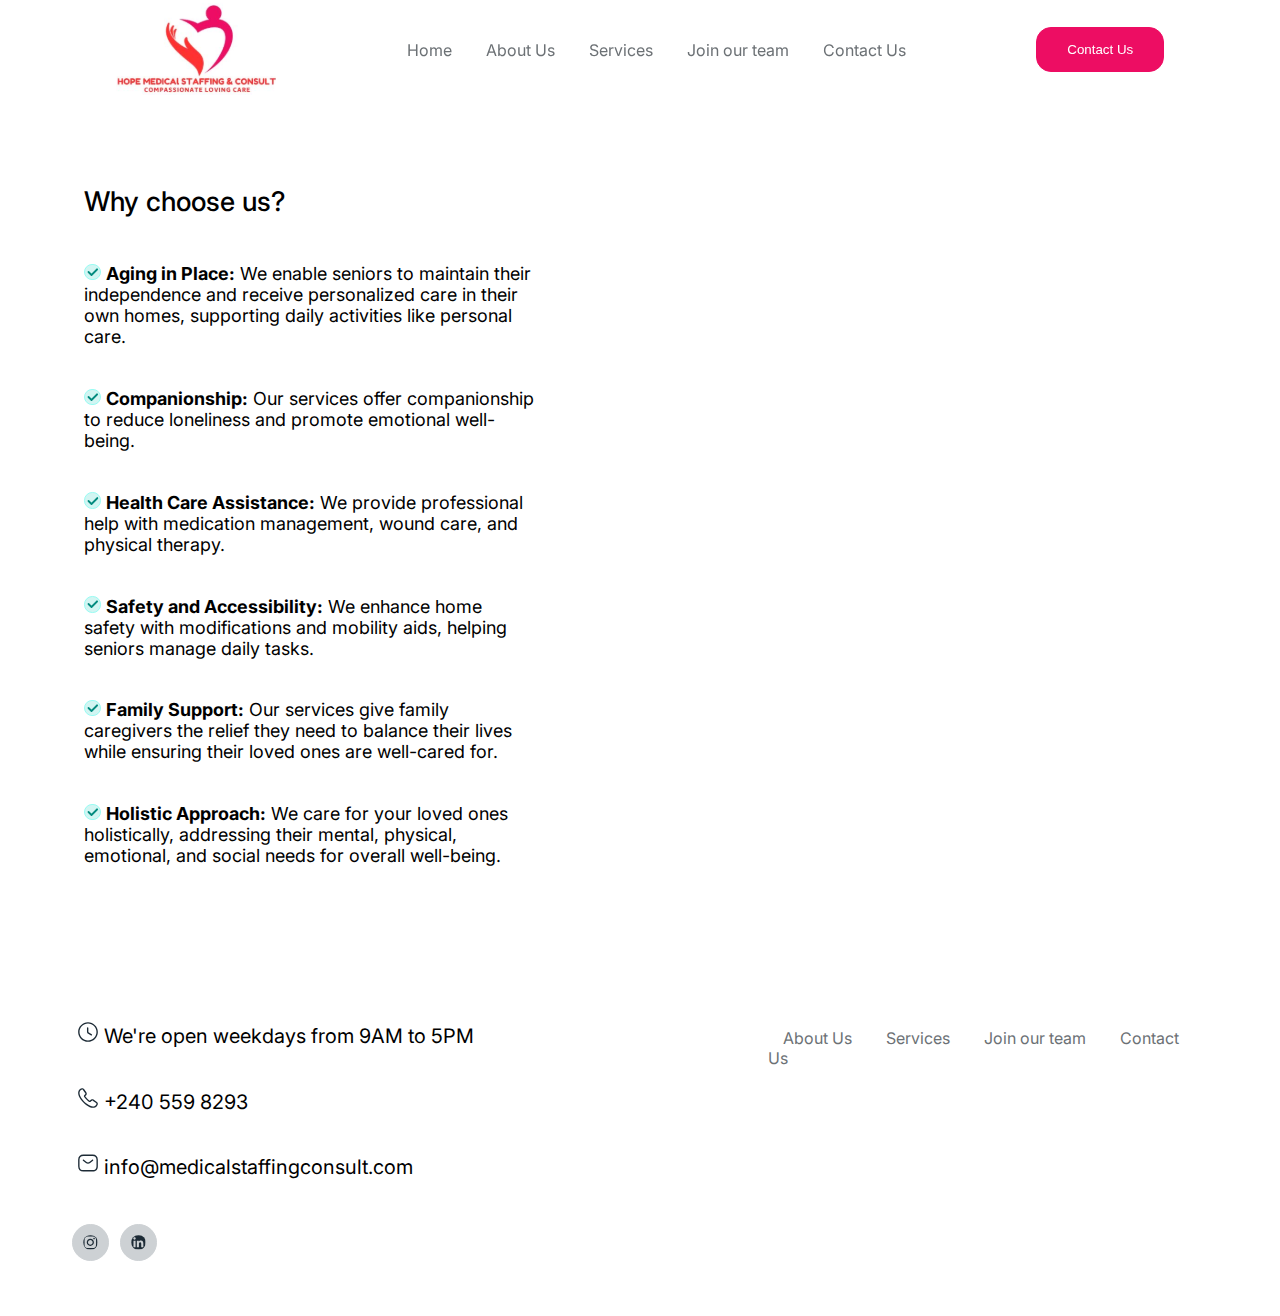
==== aboutus.html @ 191b86e6 "Add files via upload" ====
<!DOCTYPE html>
<html>
    <head>
        <meta charset="UTF-8">
        <meta name="viewport" width="device-width,initial-scale=1.0">

        <title>About Us</title>

        <link rel="stylesheet" href="abustyle.css">
    </head>

    <body>
        <!-- Navigation Section -->

        <header id="header">
        
            <nav class="nav_bar">
                 <a><img src="icon/fd6fde0a-fc8e-40f4-8240-9b6425fdf64c 4.svg" class="nav_brand"></a>
        
        
                 <ul class="nav_links">
                    <li class="nav_link"><a href="index.html">Home</a></li>
        
                    <li class="nav_link"><a href="aboutus.html">About Us</a></li>
        
                    <li class="nav_link"><a href="services.html">Services</a></li>
        
                    <li class="nav_link"><a href="jot.html"> Join our team</a></li>
        
                    <li class="nav_link"><a href="contact.html">Contact Us</a></li>
                 </ul>
        
                 <button class="nav_btn"><a href="contact.html">Contact Us</a></button>
        
            </nav>
        
        
        
        </header>
    
        <!-- ABOUT US SECTION -->

        <div class="absec">

            <div class="about_sec">
            
                <div class="abs_text2">

                    <h1>Why choose us?</h1>
                
                <div class="abs_text25">
                    <p><img src="icon/Mark.svg"> <b>Aging in Place:</b> We enable seniors to maintain their independence and receive personalized care in their own homes, supporting daily activities like personal care.</p>
            
                    <p><img src="icon/Mark.svg"> <b>Companionship:</b> Our services offer companionship to reduce loneliness and promote emotional well-being.</p>
            
                    <p><img src="icon/Mark.svg"> <b>Health Care Assistance:</b> We provide professional help with medication management, wound care, and physical therapy.</p>
            
                    <p><img src="icon/Mark.svg"> <b>Safety and Accessibility:</b> We enhance home safety with modifications and mobility aids, helping seniors manage daily tasks.</p>
            
                    <p><img src="icon/Mark.svg"> <b>Family Support:</b> Our services give family caregivers the relief they need to balance their lives while ensuring their loved ones are well-cared for.</p>
            
                    <p><img src="icon/Mark.svg"> <b>Holistic Approach:</b> We care for your loved ones holistically, addressing their mental, physical, emotional, and social needs for overall well-being.
                    </p>
                </div>
                
                </div>
            
                   
            </div>
            
            
            </div>

            <!-- FOOTER SECTION -->


            <footer id="footer">
            
                <div class="foot_1">
                    <p class="fp"><img src="icon/clock.svg"> We're open weekdays from 9AM to 5PM </p>
            
                    <p class="fp"><img src="icon/call.svg"> +240 559 8293</p>
            
                    <p class="fp"><img src="icon/sms.svg"> info@medicalstaffingconsult.com</p>
            
                    <div class="foot_15">
            
                    <p class="fi"><a href="#"><img src="icon/Icon.svg"></a> <a href="#"><img src="icon/Icon2.svg"></a></p>
            
                    </div>
                </div>
            
            
            
                <div class="foot_2">
            
                    <ul class="nav_links">
            
                        <li class="nav_link"><a href="aboutus.html">About Us</a></li>
            
                        <li class="nav_link"><a href="services.html">Services</a></li>
            
                        <li class="nav_link"><a href="jot.html"> Join our team</a></li>
            
                        <li class="nav_link"><a href="contact.html">Contact Us</a></li>
            
                     </ul>
            
            
            
                </div>
            
            </footer>
            

    </body>




</html>
---- abustyle.css ----
@import url('https://fonts.googleapis.com/css2?family=Inter:ital,opsz,wght@0,14..32,100..900;1,14..32,100..900&display=swap');


*{
    padding: 0%;
    margin: 0%;
    box-sizing: border-box;
}

.nav_bar{
    display: flex;
    justify-content: space-evenly;
    align-items: center;
    width: 100%;
    position: sticky;
    z-index: 1;
    top: 0%;
}



.nav_link{
    list-style: none;
    display: inline;
    padding: 0% 15px;
}

.nav_link a{
    text-decoration: none;
    font-family: "Inter", sans-serif;
    color: #6C7175;
    transition: all 0.3s ease 0s;
}


.nav_link a:hover{
    color: black;
}


.nav_btn{
    background-color: #ED0D63;
    border: 1px solid #ED0D63;
    border-radius: 15px;
    padding: 14px 30px;
    transition: all 0.3s ease 0s;
}

.nav_btn a{
    color: white;
    text-decoration: none;
}

.nav_btn:hover{
    background-color: #be0f52;
}


/* ABOUT US SECTION */

.absec{
    height: 600px;
}


.about_sec{
    padding-top: 3%;
    width: 60%;
    float: left;
}


.abs_text2{
    font-family: "Inter", sans-serif;
    padding-left: 1%;
    margin-left: 10%;
    width: 60%;
    padding-bottom: 10%;
    padding-top: 5%;
}

.abs_text25{
    padding-top: 7%;
}


.abs_text2 h1{
    padding-top: 2%;
    font-size: 27px;
    font-weight: 500;
}




.abs_text25 p{
    font-family: "Inter", sans-serif;
    font-size: 16px;
    font-weight: 400;
    font-size: 18px;
    padding-top: 3%;
    padding-bottom: 6%;
}

.abs_text25 p img{
    border: 1px solid #98fcf3;
    border-radius: 50%;
    padding: 1.2px 1.2px;
    background-color: #d2f5f2;
    
}






/* FOOTER SECTION */

.foot_1{
    padding-top: 3%;
    float: left;
    width: 50%;
    padding-bottom: 4%;
}

.foot_2{
    padding-top: 4.5%;
    margin-left: 10%;
    float: left;
    width: 35%;
    padding-bottom: 4%;
}

.fp{
    padding-top: 2%;
    padding-left: 12%;
    font-family: "Inter", sans-serif;
    font-size: 20px;
    font-weight: 400;
    padding-bottom: 4%;
}

.foot_15{
    width: 40%;
    margin-top: 3%;
    margin-left: 10%;
}

.fi img{
    border: 1px solid #cdd1d4;
    border-radius: 50%;
    padding: 10px 10px;
    background-color: #cdd1d4;
    margin-left: 3%;
    transition: all 0.3s ease 0s;
}

.fi img:hover{
    background-color: #6C7175;
}
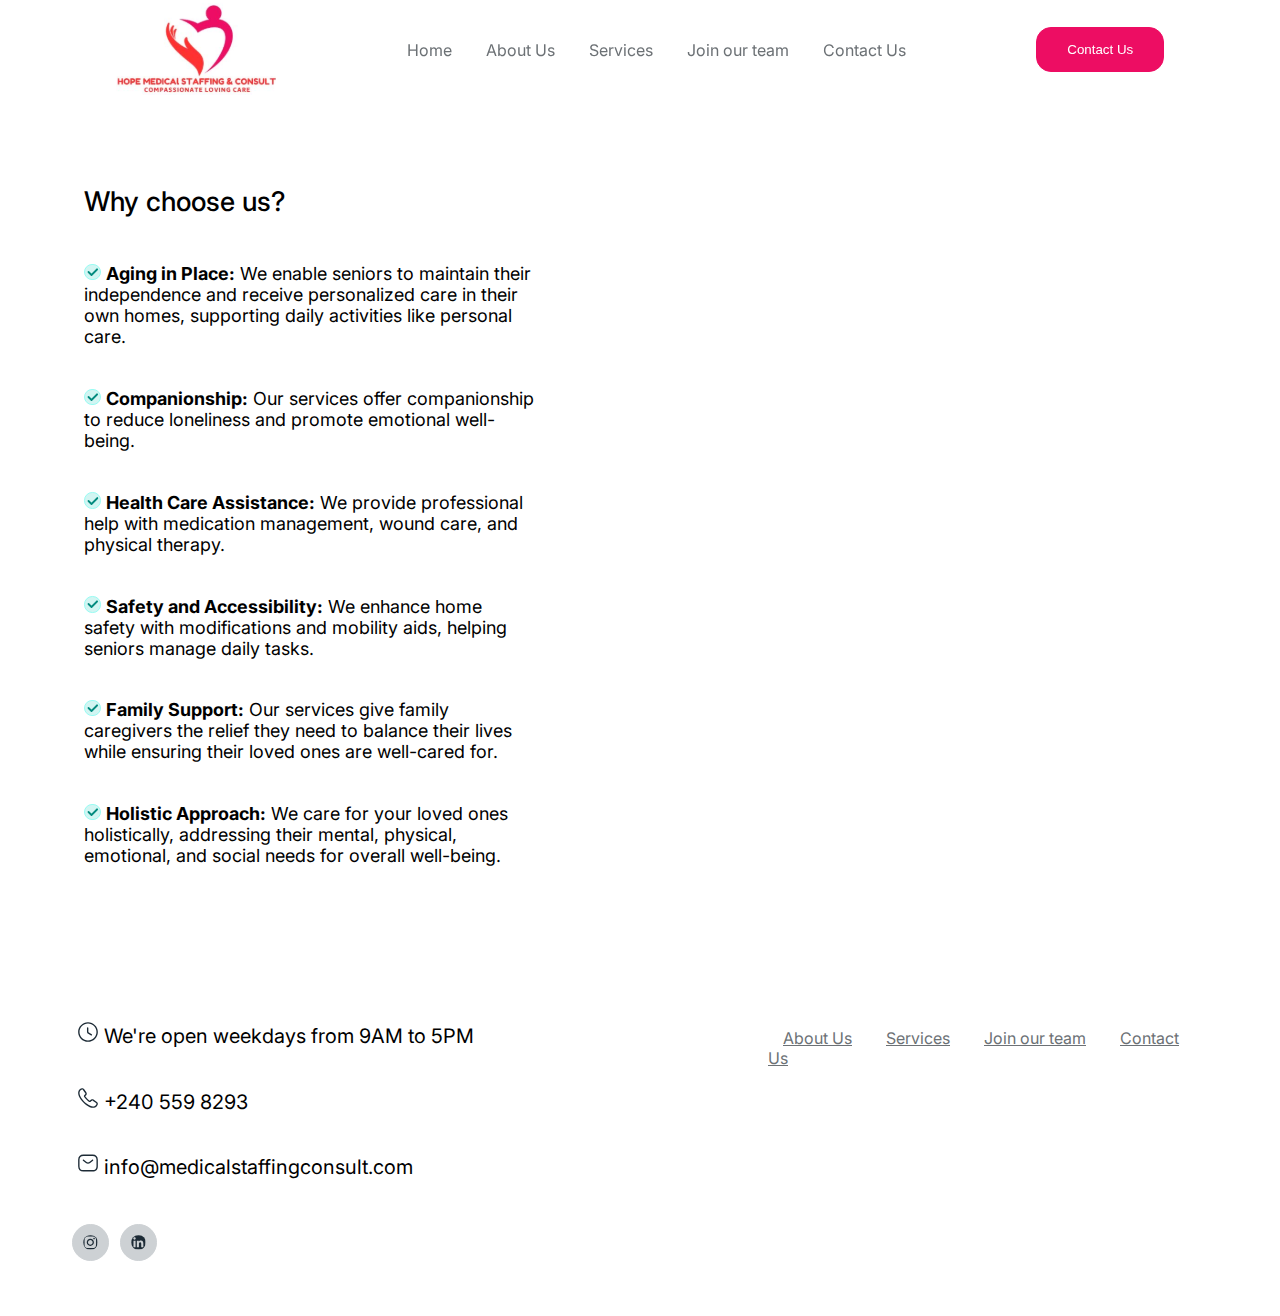
==== commit 3b98d43a: "Add files via upload" ====
--- a/aboutus.html
+++ b/aboutus.html
@@ -15,7 +15,7 @@
         <header id="header">
         
             <nav class="nav_bar">
-                 <a><img src="icon/fd6fde0a-fc8e-40f4-8240-9b6425fdf64c 4.svg" class="nav_brand"></a>
+                 <a class="nav_brand" ><img src="icon/fd6fde0a-fc8e-40f4-8240-9b6425fdf64c 4.svg"></a>
         
         
                  <ul class="nav_links">
@@ -32,6 +32,12 @@
         
                  <button class="nav_btn"><a href="contact.html">Contact Us</a></button>
         
+
+                 <div class="span_nav">
+                    <span></span>
+                    <span></span>
+                    <span></span>
+                 </div>
             </nav>
         
         
@@ -71,48 +77,51 @@
             
             </div>
 
-            <!-- FOOTER SECTION -->
+ <!-- FOOTER SECTION -->
 
 
-            <footer id="footer">
-            
-                <div class="foot_1">
-                    <p class="fp"><img src="icon/clock.svg"> We're open weekdays from 9AM to 5PM </p>
-            
-                    <p class="fp"><img src="icon/call.svg"> +240 559 8293</p>
-            
-                    <p class="fp"><img src="icon/sms.svg"> info@medicalstaffingconsult.com</p>
-            
-                    <div class="foot_15">
-            
-                    <p class="fi"><a href="#"><img src="icon/Icon.svg"></a> <a href="#"><img src="icon/Icon2.svg"></a></p>
-            
-                    </div>
-                </div>
-            
-            
-            
-                <div class="foot_2">
-            
-                    <ul class="nav_links">
-            
-                        <li class="nav_link"><a href="aboutus.html">About Us</a></li>
-            
-                        <li class="nav_link"><a href="services.html">Services</a></li>
-            
-                        <li class="nav_link"><a href="jot.html"> Join our team</a></li>
-            
-                        <li class="nav_link"><a href="contact.html">Contact Us</a></li>
-            
-                     </ul>
-            
-            
-            
-                </div>
-            
-            </footer>
-            
+<footer id="footer">
 
+    <div class="foot_1">
+        <p class="fp"><img src="icon/clock.svg"> We're open weekdays from 9AM to 5PM </p>
+
+        <p class="fp"><img src="icon/call.svg"> +240 559 8293</p>
+
+        <p class="fp"><img src="icon/sms.svg"> info@medicalstaffingconsult.com</p>
+
+        <div class="foot_15">
+
+        <p class="fi"><a href="#"><img src="icon/Icon.svg"></a> <a href="#"><img src="icon/Icon2.svg"></a></p>
+
+        </div>
+    </div>
+
+
+
+    <div class="foot_2">
+
+        <ul class="nav_links2">
+
+            <li class="nav_link2"><a href="aboutus.html">About Us</a></li>
+
+            <li class="nav_link2"><a href="services.html">Services</a></li>
+
+            <li class="nav_link2"><a href="jot.html"> Join our team</a></li>
+
+            <li class="nav_link2"><a href="contact.html">Contact Us</a></li>
+
+         </ul>
+
+
+
+    </div>
+
+</footer>
+
+
+
+
+            <script src="script.Js"></script>
     </body>
 
 
--- a/abustyle.css
+++ b/abustyle.css
@@ -55,6 +55,35 @@
     background-color: #be0f52;
 }
 
+.nav_bar2{
+    display: flex;
+    justify-content: space-evenly;
+    align-items: center;
+    width: 100%;
+    position: sticky;
+    z-index: 1;
+    top: 0%;
+}
+
+
+
+.span_nav{
+    display: none;
+    cursor: pointer;
+    border-radius: 60%;
+    padding: 4px 8px;
+}
+
+.span_nav span{
+    display: block;
+    width: 25px;
+    height: 3px;
+    margin: 5px auto;
+    -webkit-transition: all 0.3s ease-in-out;
+    transition: all 0.3s ease-in-out;
+    background-color: black;
+}
+
 
 /* ABOUT US SECTION */
 
@@ -158,4 +187,652 @@
 
 .fi img:hover{
     background-color: #6C7175;
+}
+
+.nav_link2{
+    list-style: none;
+    display: inline;
+    padding: 0% 15px;
+}
+
+.nav_link2 a{
+    text-decoration: underline;
+    font-family: "Inter", sans-serif;
+    color: #6C7175;
+    transition: all 0.3s ease 0s;
+}
+
+
+.nav_link2 a:hover{
+    color: black;
+}
+
+
+/* MOBILE VIEW */
+
+@media screen and (max-width: 420px) {
+    *{
+        padding: 0%;
+        margin: 0%;
+    }
+
+    .nav_brand{
+        padding-right: 55%;
+    }
+
+    .span_nav{
+        display: block;
+        position: absolute;
+        transition: all 0.3s ease 0s;
+        left: 87%;
+    }
+
+    .span_nav.active{
+        background-color: #ffb3d0;
+    }
+
+
+
+    .nav_bar{
+        display: flex;
+        justify-content: space-evenly;
+        align-items: center;
+        width: 100%;
+        position: sticky;
+        z-index: 1;
+        top: 0%;
+    }
+    
+    .nav_links{
+        justify-content: center;
+        background-color: white;
+        position: absolute;
+        flex-direction: column;
+        width: 100%;
+        height: 330px;
+        transition: all 0.3s ease 0s;
+        top: -100%;
+        opacity: 0%;
+    }
+
+    .nav_links.active{
+        opacity: 100%;
+        top: 105%;
+    }
+    
+    
+    .nav_link{
+        display: flex;
+        justify-content: center;
+        padding: 17px 0%;
+    }
+    
+    .nav_link a{
+        text-decoration: none;
+        font-family: "Inter", sans-serif;
+        color: #6C7175;
+        transition: all 0.3s ease 0s;
+    }
+    
+    
+    .nav_link a:hover{
+        color: black;
+    }
+    
+    
+    .nav_btn{
+        background-color: #ED0D63;
+        border: 1px solid #ED0D63;
+        border-radius: 13px;
+        position: absolute;
+        top: -100%;
+        opacity: 0%;
+        padding-top: 15px;
+        padding-bottom: 15px;
+        width: 50%;
+        transition: all 0.3s ease 0s;
+    }
+
+    .nav_btn.active{
+         top: 378%;
+         opacity: 100%;
+    }
+    
+    .nav_btn a{
+        color: white;
+        text-decoration: none;
+    }
+
+    .absec{
+        height: 800px;
+    }
+    
+    
+    .about_sec{
+        padding-top: 3%;
+        width: 100%;
+        float: left;
+    }
+    
+    
+    
+    .abs_text2{
+        font-family: "Inter", sans-serif;
+        padding-left: 0%;
+        margin-left: 5%;
+        width: 80%;
+        padding-bottom: 10%;
+        padding-top: 5%;
+    }
+    
+    .abs_text2 h1{
+        padding-top: 19%;
+        font-size: 27px;
+        font-weight: 500;
+    }
+    
+    .abs_text2 p{
+        font-family: "Inter", sans-serif;
+        font-size: 16px;
+        font-weight: 400;
+        padding-top: 3%;
+        padding-bottom: 6%;
+    }
+    
+    .abs_text2 p img{
+        border: 1px solid #98fcf3;
+        border-radius: 50%;
+        padding: 1.2px 1.2px;
+        background-color: #d2f5f2;
+        
+    }
+    
+
+    /* FOOTER SECTION */
+
+
+
+.foot_1{
+    padding-top: 3%;
+    float: left;
+    width: 100%;
+    padding-bottom: 4%;
+    background-color: #fff6fa;
+}
+
+.foot_2{
+    padding-top: 4.5%;
+    margin-left: 0%;
+    padding-left: 3%;
+    background-color: #fff6fa;
+    float: left;
+    width: 100%;
+    padding-bottom: 4%;
+}
+
+.fp{
+    padding-top: 2%;
+    padding-left: 4%;
+    display: inline-flex;
+    font-family: "Inter", sans-serif;
+    font-size: 17px;
+    font-weight: 400;
+    padding-bottom: 4%;
+}
+
+.foot_15{
+    width: 40%;
+    margin-top: 3%;
+    margin-left: 2%;
+}
+
+.fi img{
+    border: 1px solid #cdd1d4;
+    border-radius: 50%;
+    padding: 10px 10px;
+    background-color: #cdd1d4;
+    margin-left: 3%;
+    transition: all 0.3s ease 0s;
+}
+
+.fi img:hover{
+    background-color: #6C7175;
+}
+
+.nav_link2{
+    list-style: none;
+    display: block;
+    padding: 13px 5px;
+}
+
+.nav_link2 a{
+    text-decoration: underline;
+    font-family: "Inter", sans-serif;
+    color: #6C7175;
+    transition: all 0.3s ease 0s;
+}
+
+
+.nav_link2 a:hover{
+    color: black;
+}
+
+
+}
+
+@media screen and (min-width: 420px) and (max-width: 600px){
+    *{
+        padding: 0%;
+        margin: 0%;
+    }
+
+    .nav_brand{
+        padding-right: 55%;
+    }
+
+    .span_nav{
+        display: block;
+        position: absolute;
+        transition: all 0.3s ease 0s;
+        left: 87%;
+    }
+
+    .span_nav.active{
+        background-color: #ffb3d0;
+    }
+
+
+
+    .nav_bar{
+        display: flex;
+        justify-content: space-evenly;
+        align-items: center;
+        width: 100%;
+        position: sticky;
+        z-index: 1;
+        top: 0%;
+    }
+    
+    .nav_links{
+        justify-content: center;
+        background-color: white;
+        position: absolute;
+        flex-direction: column;
+        width: 100%;
+        height: 330px;
+        transition: all 0.3s ease 0s;
+        top: -100%;
+        opacity: 0%;
+    }
+
+    .nav_links.active{
+        opacity: 100%;
+        top: 105%;
+    }
+    
+    
+    .nav_link{
+        display: flex;
+        justify-content: center;
+        padding: 17px 0%;
+    }
+    
+    .nav_link a{
+        text-decoration: none;
+        font-family: "Inter", sans-serif;
+        color: #6C7175;
+        transition: all 0.3s ease 0s;
+    }
+    
+    
+    .nav_link a:hover{
+        color: black;
+    }
+    
+    
+    .nav_btn{
+        background-color: #ED0D63;
+        border: 1px solid #ED0D63;
+        border-radius: 13px;
+        position: absolute;
+        top: -100%;
+        opacity: 0%;
+        padding-top: 15px;
+        padding-bottom: 15px;
+        width: 50%;
+        transition: all 0.3s ease 0s;
+    }
+
+    .nav_btn.active{
+         top: 378%;
+         opacity: 100%;
+    }
+    
+    .nav_btn a{
+        color: white;
+        text-decoration: none;
+    }
+
+    .absec{
+        height: 800px;
+    }
+    
+    
+    .about_sec{
+        padding-top: 3%;
+        width: 100%;
+        float: left;
+    }
+    
+    
+    
+    .abs_text2{
+        font-family: "Inter", sans-serif;
+        padding-left: 0%;
+        margin-left: 5%;
+        width: 80%;
+        padding-bottom: 10%;
+        padding-top: 5%;
+    }
+    
+    .abs_text2 h1{
+        padding-top: 19%;
+        font-size: 27px;
+        font-weight: 500;
+    }
+    
+    .abs_text2 p{
+        font-family: "Inter", sans-serif;
+        font-size: 16px;
+        font-weight: 400;
+        padding-top: 3%;
+        padding-bottom: 6%;
+    }
+    
+    .abs_text2 p img{
+        border: 1px solid #98fcf3;
+        border-radius: 50%;
+        padding: 1.2px 1.2px;
+        background-color: #d2f5f2;
+        
+    }
+    
+
+    /* FOOTER SECTION */
+
+
+
+.foot_1{
+    padding-top: 3%;
+    float: left;
+    width: 100%;
+    padding-bottom: 4%;
+    background-color: #fff6fa;
+}
+
+.foot_2{
+    padding-top: 4.5%;
+    margin-left: 0%;
+    padding-left: 3%;
+    background-color: #fff6fa;
+    float: left;
+    width: 100%;
+    padding-bottom: 4%;
+}
+
+.fp{
+    padding-top: 2%;
+    padding-left: 4%;
+    display: flex;
+    font-family: "Inter", sans-serif;
+    font-size: 17px;
+    font-weight: 400;
+    padding-bottom: 4%;
+}
+
+.foot_15{
+    width: 40%;
+    margin-top: 3%;
+    margin-left: 2%;
+}
+
+.fi img{
+    border: 1px solid #cdd1d4;
+    border-radius: 50%;
+    padding: 10px 10px;
+    background-color: #cdd1d4;
+    margin-left: 3%;
+    transition: all 0.3s ease 0s;
+}
+
+.fi img:hover{
+    background-color: #6C7175;
+}
+
+.nav_link2{
+    list-style: none;
+    display: block;
+    padding: 13px 5px;
+}
+
+.nav_link2 a{
+    text-decoration: underline;
+    font-family: "Inter", sans-serif;
+    color: #6C7175;
+    transition: all 0.3s ease 0s;
+}
+
+
+.nav_link2 a:hover{
+    color: black;
+}
+}
+
+@media screen and (min-width: 600px) and (max-width: 768px){
+
+    *{
+        padding: 0%;
+        margin: 0%;
+    }
+
+    .nav_brand{
+        padding-right: 55%;
+    }
+
+    .span_nav{
+        display: block;
+        position: absolute;
+        transition: all 0.3s ease 0s;
+        left: 87%;
+    }
+
+    .span_nav.active{
+        background-color: #ffb3d0;
+    }
+
+
+
+    .nav_bar{
+        display: flex;
+        justify-content: space-evenly;
+        align-items: center;
+        width: 100%;
+        position: sticky;
+        z-index: 1;
+        top: 0%;
+    }
+    
+    .nav_links{
+        justify-content: center;
+        background-color: white;
+        position: absolute;
+        flex-direction: column;
+        width: 100%;
+        height: 340px;
+        transition: all 0.3s ease 0s;
+        top: -100%;
+        opacity: 0%;
+    }
+
+    .nav_links.active{
+        opacity: 100%;
+        top: 105%;
+    }
+    
+    
+    .nav_link{
+        display: flex;
+        justify-content: center;
+        padding: 17px 0%;
+    }
+    
+    .nav_link a{
+        text-decoration: none;
+        font-family: "Inter", sans-serif;
+        color: #6C7175;
+        transition: all 0.3s ease 0s;
+    }
+    
+    
+    .nav_link a:hover{
+        color: black;
+    }
+    
+    
+    .nav_btn{
+        background-color: #ED0D63;
+        border: 1px solid #ED0D63;
+        border-radius: 13px;
+        position: absolute;
+        top: -100%;
+        opacity: 0%;
+        padding-top: 15px;
+        padding-bottom: 15px;
+        width: 50%;
+        transition: all 0.3s ease 0s;
+    }
+
+    .nav_btn.active{
+         top: 368%;
+         opacity: 100%;
+    }
+    
+    .nav_btn a{
+        color: white;
+        text-decoration: none;
+    }
+
+    .absec{
+        height: 800px;
+    }
+    
+    
+    .about_sec{
+        padding-top: 3%;
+        width: 100%;
+        float: left;
+    }
+    
+    
+    
+    .abs_text2{
+        font-family: "Inter", sans-serif;
+        padding-left: 0%;
+        margin-left: 5%;
+        width: 80%;
+        padding-bottom: 10%;
+        padding-top: 5%;
+    }
+    
+    .abs_text2 h1{
+        padding-top: 19%;
+        font-size: 27px;
+        font-weight: 500;
+    }
+    
+    .abs_text2 p{
+        font-family: "Inter", sans-serif;
+        font-size: 16px;
+        font-weight: 400;
+        padding-top: 3%;
+        padding-bottom: 6%;
+    }
+    
+    .abs_text2 p img{
+        border: 1px solid #98fcf3;
+        border-radius: 50%;
+        padding: 1.2px 1.2px;
+        background-color: #d2f5f2;
+        
+    }
+    
+
+    /* FOOTER SECTION */
+
+
+
+.foot_1{
+    padding-top: 3%;
+    float: left;
+    width: 100%;
+    padding-bottom: 4%;
+    background-color: #fff6fa;
+}
+
+.foot_2{
+    padding-top: 4.5%;
+    margin-left: 0%;
+    padding-left: 3%;
+    background-color: #fff6fa;
+    float: left;
+    width: 100%;
+    padding-bottom: 4%;
+}
+
+.fp{
+    padding-top: 2%;
+    padding-left: 4%;
+    display: flex;
+    font-family: "Inter", sans-serif;
+    font-size: 17px;
+    font-weight: 400;
+    padding-bottom: 4%;
+}
+
+.foot_15{
+    width: 40%;
+    margin-top: 3%;
+    margin-left: 2%;
+}
+
+.fi img{
+    border: 1px solid #cdd1d4;
+    border-radius: 50%;
+    padding: 10px 10px;
+    background-color: #cdd1d4;
+    margin-left: 3%;
+    transition: all 0.3s ease 0s;
+}
+
+.fi img:hover{
+    background-color: #6C7175;
+}
+
+.nav_link2{
+    list-style: none;
+    display: block;
+    padding: 13px 5px;
+}
+
+.nav_link2 a{
+    text-decoration: underline;
+    font-family: "Inter", sans-serif;
+    color: #6C7175;
+    transition: all 0.3s ease 0s;
+}
+
+
+.nav_link2 a:hover{
+    color: black;
+}
 }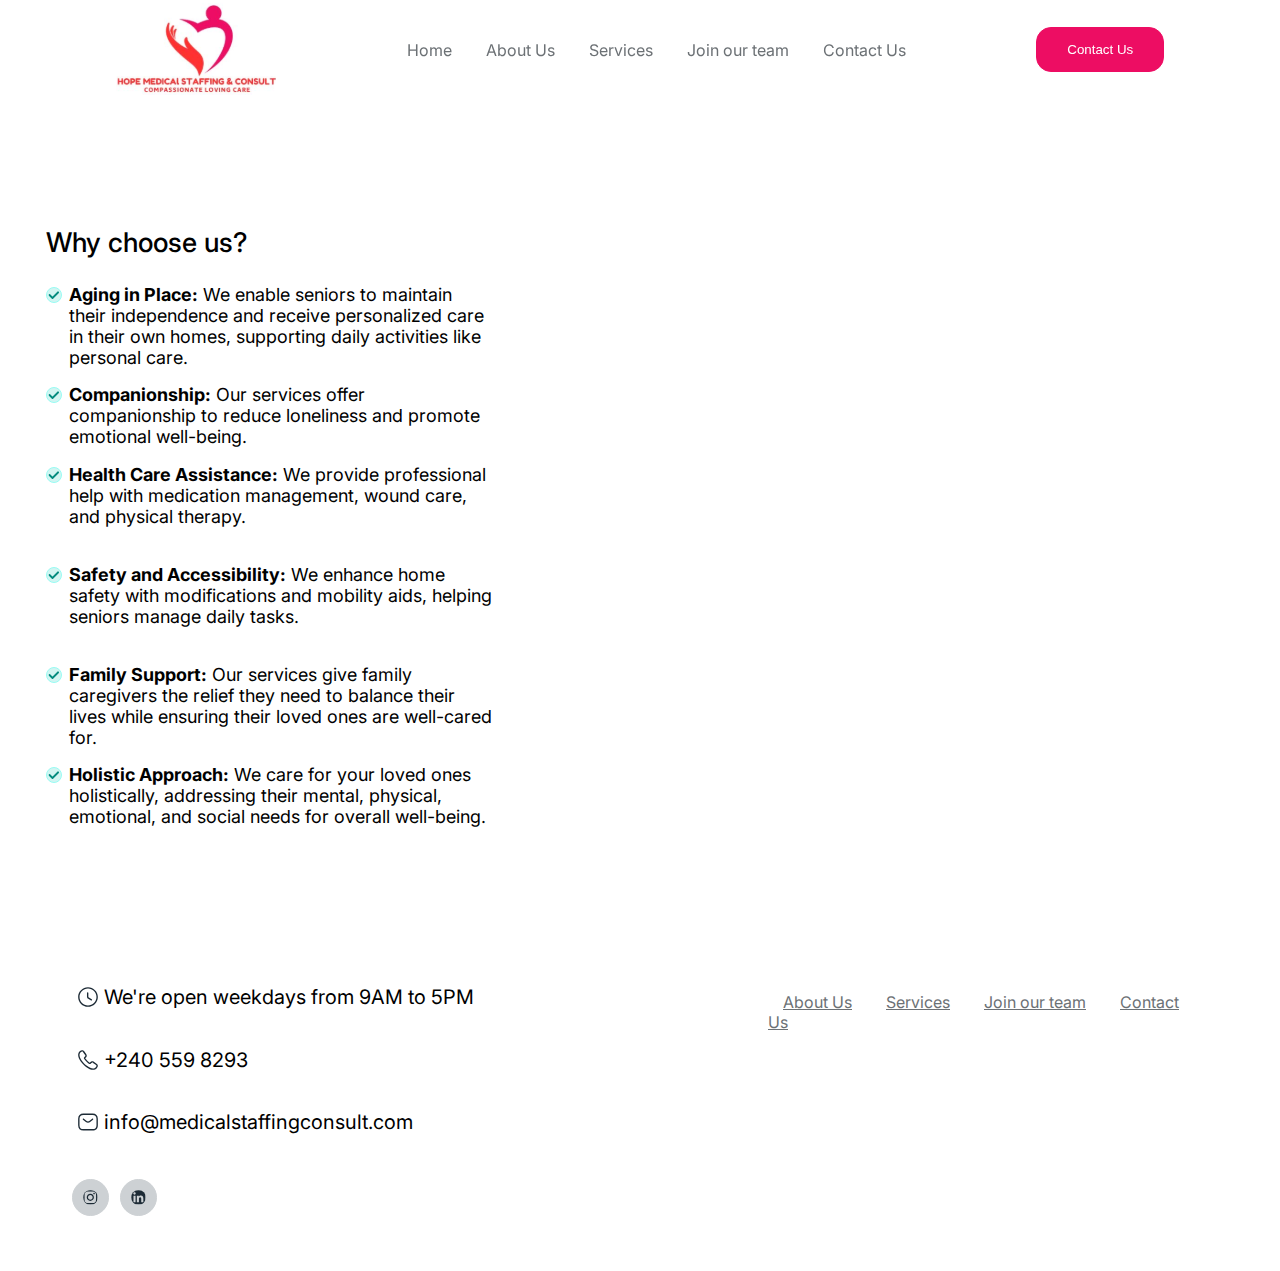
==== commit 2da9b9ec: "Add files via upload" ====
--- a/aboutus.html
+++ b/aboutus.html
@@ -2,7 +2,7 @@
 <html>
     <head>
         <meta charset="UTF-8">
-        <meta name="viewport" width="device-width,initial-scale=1.0">
+        <meta name="viewport" content="device-width,initial-scale=1.0">
 
         <title>About Us</title>
 
@@ -51,32 +51,93 @@
             <div class="about_sec">
             
                 <div class="abs_text2">
-
                     <h1>Why choose us?</h1>
-                
-                <div class="abs_text25">
-                    <p><img src="icon/Mark.svg"> <b>Aging in Place:</b> We enable seniors to maintain their independence and receive personalized care in their own homes, supporting daily activities like personal care.</p>
             
-                    <p><img src="icon/Mark.svg"> <b>Companionship:</b> Our services offer companionship to reduce loneliness and promote emotional well-being.</p>
+                    <div class="a-icon">
             
-                    <p><img src="icon/Mark.svg"> <b>Health Care Assistance:</b> We provide professional help with medication management, wound care, and physical therapy.</p>
+                        <div class="a-icon2">
+                            <div class="a-icon3">
+                            <img src="icon/Mark.svg"> 
+                             </div>
+                        </div>
             
-                    <p><img src="icon/Mark.svg"> <b>Safety and Accessibility:</b> We enhance home safety with modifications and mobility aids, helping seniors manage daily tasks.</p>
+                        <div class="a-text">
+                            <p><b>Aging in Place:</b> We enable seniors to maintain their independence and receive personalized care in their own homes, supporting daily activities like personal care.</p>
+                        </div>
+                        
+                    </div>
             
-                    <p><img src="icon/Mark.svg"> <b>Family Support:</b> Our services give family caregivers the relief they need to balance their lives while ensuring their loved ones are well-cared for.</p>
             
-                    <p><img src="icon/Mark.svg"> <b>Holistic Approach:</b> We care for your loved ones holistically, addressing their mental, physical, emotional, and social needs for overall well-being.
-                    </p>
-                </div>
-                
+                    <div class="a-iconII">
+                        <div class="a-icon2">
+                            <div class="a-icon3">
+                                <img src="icon/Mark.svg"> 
+                            </div>
+                        </div>
+            
+                        <div class="a-text">
+                            <p><b>Companionship:</b> Our services offer companionship to reduce loneliness and promote emotional well-being.</p>
+            
+                        </div>
+                    </div>
+            
+                    <div class="a-icon">
+                        <div class="a-icon2">
+                            <div class="a-icon3">
+                                <img src="icon/Mark.svg">
+                            </div>
+                        </div>
+            
+                        <div class="a-text">
+                            <p> <b>Health Care Assistance:</b> We provide professional help with medication management, wound care, and physical therapy.</p>
+                        </div>
+                    </div>
+                    
+                    <div class="a-icon">
+                        <div class="a-icon2">
+                            <div class="a-icon3">
+                                <img src="icon/Mark.svg"> 
+                            </div>
+                        </div>
+            
+                        <div class="a-text">
+                            <p><b>Safety and Accessibility:</b> We enhance home safety with modifications and mobility aids, helping seniors manage daily tasks.</p>
+             
+                        </div>
+                    </div>
+            
+                    <div class="a-icon">
+                        <div class="a-icon2">
+                            <div class="a-icon3">
+                                <img src="icon/Mark.svg"> 
+                            </div>
+                        </div>
+            
+                        <div class="a-text">
+                            <p><b>Family Support:</b> Our services give family caregivers the relief they need to balance their lives while ensuring their loved ones are well-cared for.</p>
+            
+                        </div>
+                    </div>
+            
+                    <div class="a-icon">
+                        <div class="a-icon2">
+                            <div class="a-icon3">
+                                <img src="icon/Mark.svg">
+                            </div>
+                        </div>
+            
+                        <div class="a-text">
+                            <p> <b>Holistic Approach:</b> We care for your loved ones holistically, addressing their mental, physical, emotional, and social needs for overall well-being.
+                            </p>  
+                        </div>
+                    </div>
+            
+            
                 </div>
             
                    
             </div>
             
-            
-            </div>
-
  <!-- FOOTER SECTION -->
 
 
--- a/abustyle.css
+++ b/abustyle.css
@@ -76,148 +76,36 @@
 
 .span_nav span{
     display: block;
-    width: 25px;
+    width: 2rem;
     height: 3px;
-    margin: 5px auto;
+    margin: 7px auto;
     -webkit-transition: all 0.3s ease-in-out;
     transition: all 0.3s ease-in-out;
     background-color: black;
 }
 
-
-/* ABOUT US SECTION */
-
-.absec{
-    height: 600px;
-}
-
-
-.about_sec{
-    padding-top: 3%;
-    width: 60%;
-    float: left;
-}
-
-
-.abs_text2{
-    font-family: "Inter", sans-serif;
-    padding-left: 1%;
-    margin-left: 10%;
-    width: 60%;
-    padding-bottom: 10%;
-    padding-top: 5%;
-}
-
-.abs_text25{
-    padding-top: 7%;
-}
-
-
-.abs_text2 h1{
-    padding-top: 2%;
-    font-size: 27px;
-    font-weight: 500;
-}
-
-
-
-
-.abs_text25 p{
-    font-family: "Inter", sans-serif;
-    font-size: 16px;
-    font-weight: 400;
-    font-size: 18px;
-    padding-top: 3%;
-    padding-bottom: 6%;
-}
-
-.abs_text25 p img{
-    border: 1px solid #98fcf3;
-    border-radius: 50%;
-    padding: 1.2px 1.2px;
-    background-color: #d2f5f2;
-    
-}
-
-
-
-
-
-
-/* FOOTER SECTION */
-
-.foot_1{
-    padding-top: 3%;
-    float: left;
-    width: 50%;
-    padding-bottom: 4%;
-}
-
-.foot_2{
-    padding-top: 4.5%;
-    margin-left: 10%;
-    float: left;
-    width: 35%;
-    padding-bottom: 4%;
-}
-
-.fp{
-    padding-top: 2%;
-    padding-left: 12%;
-    font-family: "Inter", sans-serif;
-    font-size: 20px;
-    font-weight: 400;
-    padding-bottom: 4%;
-}
-
-.foot_15{
-    width: 40%;
-    margin-top: 3%;
-    margin-left: 10%;
-}
-
-.fi img{
-    border: 1px solid #cdd1d4;
-    border-radius: 50%;
-    padding: 10px 10px;
-    background-color: #cdd1d4;
-    margin-left: 3%;
-    transition: all 0.3s ease 0s;
-}
-
-.fi img:hover{
-    background-color: #6C7175;
-}
-
-.nav_link2{
-    list-style: none;
-    display: inline;
-    padding: 0% 15px;
-}
-
-.nav_link2 a{
-    text-decoration: underline;
-    font-family: "Inter", sans-serif;
-    color: #6C7175;
-    transition: all 0.3s ease 0s;
-}
-
-
-.nav_link2 a:hover{
-    color: black;
-}
-
-
-/* MOBILE VIEW */
-
-@media screen and (max-width: 420px) {
+@media screen and (max-width: 420px){
     *{
         padding: 0%;
         margin: 0%;
     }
+    
+    #header{
+        position: sticky;
+        box-sizing: border-box;
+        z-index: 100;
+        height: 80px;
+        top: 0;
+        background-color: white;
+    }
 
     .nav_brand{
-        padding-right: 55%;
+        margin-right: auto;
+        margin-left: 1rem;
+    }
+
+    .nav_brand img{
+        width: 70%;
     }
 
     .span_nav{
@@ -249,15 +137,15 @@
         position: absolute;
         flex-direction: column;
         width: 100%;
+        transition: all 0.3s ease 0s;
         height: 330px;
-        transition: all 0.3s ease 0s;
-        top: -100%;
+        top: -1000%;
         opacity: 0%;
     }
 
     .nav_links.active{
         opacity: 100%;
-        top: 105%;
+        top: 100%;
     }
     
     
@@ -294,7 +182,7 @@
     }
 
     .nav_btn.active{
-         top: 378%;
+         top: 490%;
          opacity: 100%;
     }
     
@@ -302,122 +190,6 @@
         color: white;
         text-decoration: none;
     }
-
-    .absec{
-        height: 800px;
-    }
-    
-    
-    .about_sec{
-        padding-top: 3%;
-        width: 100%;
-        float: left;
-    }
-    
-    
-    
-    .abs_text2{
-        font-family: "Inter", sans-serif;
-        padding-left: 0%;
-        margin-left: 5%;
-        width: 80%;
-        padding-bottom: 10%;
-        padding-top: 5%;
-    }
-    
-    .abs_text2 h1{
-        padding-top: 19%;
-        font-size: 27px;
-        font-weight: 500;
-    }
-    
-    .abs_text2 p{
-        font-family: "Inter", sans-serif;
-        font-size: 16px;
-        font-weight: 400;
-        padding-top: 3%;
-        padding-bottom: 6%;
-    }
-    
-    .abs_text2 p img{
-        border: 1px solid #98fcf3;
-        border-radius: 50%;
-        padding: 1.2px 1.2px;
-        background-color: #d2f5f2;
-        
-    }
-    
-
-    /* FOOTER SECTION */
-
-
-
-.foot_1{
-    padding-top: 3%;
-    float: left;
-    width: 100%;
-    padding-bottom: 4%;
-    background-color: #fff6fa;
-}
-
-.foot_2{
-    padding-top: 4.5%;
-    margin-left: 0%;
-    padding-left: 3%;
-    background-color: #fff6fa;
-    float: left;
-    width: 100%;
-    padding-bottom: 4%;
-}
-
-.fp{
-    padding-top: 2%;
-    padding-left: 4%;
-    display: inline-flex;
-    font-family: "Inter", sans-serif;
-    font-size: 17px;
-    font-weight: 400;
-    padding-bottom: 4%;
-}
-
-.foot_15{
-    width: 40%;
-    margin-top: 3%;
-    margin-left: 2%;
-}
-
-.fi img{
-    border: 1px solid #cdd1d4;
-    border-radius: 50%;
-    padding: 10px 10px;
-    background-color: #cdd1d4;
-    margin-left: 3%;
-    transition: all 0.3s ease 0s;
-}
-
-.fi img:hover{
-    background-color: #6C7175;
-}
-
-.nav_link2{
-    list-style: none;
-    display: block;
-    padding: 13px 5px;
-}
-
-.nav_link2 a{
-    text-decoration: underline;
-    font-family: "Inter", sans-serif;
-    color: #6C7175;
-    transition: all 0.3s ease 0s;
-}
-
-
-.nav_link2 a:hover{
-    color: black;
-}
-
-
 }
 
 @media screen and (min-width: 420px) and (max-width: 600px){
@@ -425,9 +197,23 @@
         padding: 0%;
         margin: 0%;
     }
+    
+    #header{
+        position: sticky;
+        z-index: 100;
+        height: 80px;
+        box-sizing: border-box;
+        top: 0;
+        background-color: white;
+    }
 
     .nav_brand{
-        padding-right: 55%;
+        margin-right: auto;
+        margin-left: 2rem;
+    }
+
+    .nav_brand img{
+        width: 70%;
     }
 
     .span_nav{
@@ -459,15 +245,15 @@
         position: absolute;
         flex-direction: column;
         width: 100%;
-        height: 330px;
-        transition: all 0.3s ease 0s;
-        top: -100%;
+        transition: all 0.3s ease 0s;
+        height: 290px;
+        top: -1000%;
         opacity: 0%;
     }
 
     .nav_links.active{
         opacity: 100%;
-        top: 105%;
+        top: 100%;
     }
     
     
@@ -504,7 +290,7 @@
     }
 
     .nav_btn.active{
-         top: 378%;
+         top: 423%;
          opacity: 100%;
     }
     
@@ -512,131 +298,29 @@
         color: white;
         text-decoration: none;
     }
-
-    .absec{
-        height: 800px;
-    }
-    
-    
-    .about_sec{
-        padding-top: 3%;
-        width: 100%;
-        float: left;
-    }
-    
-    
-    
-    .abs_text2{
-        font-family: "Inter", sans-serif;
-        padding-left: 0%;
-        margin-left: 5%;
-        width: 80%;
-        padding-bottom: 10%;
-        padding-top: 5%;
-    }
-    
-    .abs_text2 h1{
-        padding-top: 19%;
-        font-size: 27px;
-        font-weight: 500;
-    }
-    
-    .abs_text2 p{
-        font-family: "Inter", sans-serif;
-        font-size: 16px;
-        font-weight: 400;
-        padding-top: 3%;
-        padding-bottom: 6%;
-    }
-    
-    .abs_text2 p img{
-        border: 1px solid #98fcf3;
-        border-radius: 50%;
-        padding: 1.2px 1.2px;
-        background-color: #d2f5f2;
-        
-    }
-    
-
-    /* FOOTER SECTION */
-
-
-
-.foot_1{
-    padding-top: 3%;
-    float: left;
-    width: 100%;
-    padding-bottom: 4%;
-    background-color: #fff6fa;
-}
-
-.foot_2{
-    padding-top: 4.5%;
-    margin-left: 0%;
-    padding-left: 3%;
-    background-color: #fff6fa;
-    float: left;
-    width: 100%;
-    padding-bottom: 4%;
-}
-
-.fp{
-    padding-top: 2%;
-    padding-left: 4%;
-    display: flex;
-    font-family: "Inter", sans-serif;
-    font-size: 17px;
-    font-weight: 400;
-    padding-bottom: 4%;
-}
-
-.foot_15{
-    width: 40%;
-    margin-top: 3%;
-    margin-left: 2%;
-}
-
-.fi img{
-    border: 1px solid #cdd1d4;
-    border-radius: 50%;
-    padding: 10px 10px;
-    background-color: #cdd1d4;
-    margin-left: 3%;
-    transition: all 0.3s ease 0s;
-}
-
-.fi img:hover{
-    background-color: #6C7175;
-}
-
-.nav_link2{
-    list-style: none;
-    display: block;
-    padding: 13px 5px;
-}
-
-.nav_link2 a{
-    text-decoration: underline;
-    font-family: "Inter", sans-serif;
-    color: #6C7175;
-    transition: all 0.3s ease 0s;
-}
-
-
-.nav_link2 a:hover{
-    color: black;
-}
 }
 
 @media screen and (min-width: 600px) and (max-width: 768px){
-
     *{
         padding: 0%;
         margin: 0%;
     }
+    
+    #header{
+        position: sticky;
+        z-index: 100;
+        height: 90px;
+        top: 0;
+        background-color: white;
+    }
 
     .nav_brand{
-        padding-right: 55%;
+        margin-right: auto;
+        margin-left: 2rem;
+    }
+
+    .nav_brand img{
+        width: 70%;
     }
 
     .span_nav{
@@ -668,15 +352,15 @@
         position: absolute;
         flex-direction: column;
         width: 100%;
-        height: 340px;
-        transition: all 0.3s ease 0s;
-        top: -100%;
+        transition: all 0.3s ease 0s;
+        height: 290px;
+        top: -1000%;
         opacity: 0%;
     }
 
     .nav_links.active{
         opacity: 100%;
-        top: 105%;
+        top: 100%;
     }
     
     
@@ -713,7 +397,7 @@
     }
 
     .nav_btn.active{
-         top: 368%;
+         top: 423%;
          opacity: 100%;
     }
     
@@ -721,31 +405,207 @@
         color: white;
         text-decoration: none;
     }
-
-    .absec{
-        height: 800px;
-    }
-    
-    
+}
+
+/* ABOUT US SECTION */
+
+.absec{
+    height: 600px;
+}
+
+
+.about_sec{
+    padding-top: 6%;
+    width: 60%;
+    float: left;
+}
+
+.about_sec_m{
+    display: none;
+}
+
+
+.dot_outer{
+    background-color: #EEF1F7;
+    border-radius: 15px;
+    padding: 7px 10px;
+    width: 18%;
+    margin-left: 5%;
+}
+
+.dot{
+    background-color: #EEF1F7;
+    border-radius: 15px;
+    width: 100%;
+    padding-left: 10%;
+}
+
+.dot p{
+    font-family: "Inter", sans-serif;
+}
+
+
+.abs_text{
+    font-family: "Inter", sans-serif;
+    padding-left: 5%;
+    width: 80%;
+}
+
+.abs_text h1{
+    padding-top: 2%;
+    font-size: 34px;
+}
+
+.abs_text h2{
+    padding-top: 7%;
+    font-size: 26px;
+    font-weight: 500;
+}
+
+.abs_text p{
+    padding-top: 2%;
+}
+
+.abs_text2{
+    font-family: "Inter", sans-serif;
+    padding-left: 1%;
+    margin-left: 5%;
+    width: 80%;
+    padding-bottom: 10%;
+    padding-top: 5%;
+}
+
+.a-icon{
+    width: 100%;
+    height: 100px;
+}
+
+.a-iconII{
+    width: 100%;
+    height: 80px;
+}
+
+.a-icon2{
+    float: left;
+    padding-top: 1.5%;
+    height: 53px;
+}
+
+.a-icon3 img{
+    border: 1px solid #98fcf3;
+    border-radius: 50%;
+    padding: 1.2px 1.2px;
+    background-color: #d2f5f2;
+}
+
+.a-text{
+    width: 70%;
+    padding-top: 1%;
+    margin-left: 1%;
+    float: left;
+}
+
+.abs_text2 h1{
+    padding-top: 2%;
+    font-size: 27px;
+    font-weight: 500;
+    padding-bottom: 3%;
+}
+
+.abs_text2 p{
+    font-family: "Inter", sans-serif;
+    font-size: 16px;
+    font-weight: 400;
+    font-size: 18px;
+}
+
+
+@media screen and (max-width: 420px){
     .about_sec{
-        padding-top: 3%;
-        width: 100%;
-        float: left;
-    }
-    
-    
+        padding-top: 10%;
+        width: 100%;
+        float: left;
+    }
+    
+    .dot_outer{
+        background-color: #EEF1F7;
+        border-radius: 15px;
+        padding: 7px 10px;
+        width: auto;
+        max-width: 9rem;
+        margin-top: 2%;
+        margin-left: 3%;
+    }
+
+    .dot{
+        background-color: #EEF1F7;
+        border-radius: 15px;
+        padding-left: 3%;
+        width: 100%;
+    }
+    
+    .dot p{
+        font-family: "Inter", sans-serif;
+    }
+    
+    
+    .abs_text{
+        font-family: "Inter", sans-serif;
+        padding-left: 4%;
+        width: 90%;
+    }
+    
+    .abs_text h1{
+        padding-top: 13%;
+        font-size: 30px;
+    }
+    
+    .abs_text h2{
+        padding-top: 7%;
+        font-size: 18px;
+        font-weight: 500;
+    }
+    
+    .abs_text p{
+        padding-top: 2%;
+        font-size: 15px;
+    }
     
     .abs_text2{
         font-family: "Inter", sans-serif;
         padding-left: 0%;
         margin-left: 5%;
-        width: 80%;
+        width: auto;
+        max-width: 90%;
         padding-bottom: 10%;
         padding-top: 5%;
     }
+
+    .a-icon{
+        width: 100%;
+        height: 150px;
+    }
+    
+    .a-iconII{
+        width: 100%;
+        height: 120px;
+    }
+    
+    .a-icon2{
+        float: left;
+        padding-top: 3.5%;
+        height: 53px;
+    }
+    
+    .a-icon3 img{
+        border: 1px solid #98fcf3;
+        border-radius: 50%;
+        padding: 1.2px 1.2px;
+        background-color: #d2f5f2;
+    }
     
     .abs_text2 h1{
-        padding-top: 19%;
+        padding-top: 2%;
         font-size: 27px;
         font-weight: 500;
     }
@@ -756,53 +616,265 @@
         font-weight: 400;
         padding-top: 3%;
         padding-bottom: 6%;
-    }
-    
-    .abs_text2 p img{
+    }    
+
+}
+
+@media screen and (min-width: 420px) and (max-width: 600px){
+    .absec{
+        height: 800px;
+    }
+    
+    
+    .about_sec{
+        padding-top: 10%;
+        width: 95%;
+        float: left;
+    }
+    
+    
+    .dot_outer{
+        background-color: #EEF1F7;
+        border-radius: 15px;
+        padding: 7px 10px;
+        width: auto;
+        max-width: 8rem;
+        margin-top: 2%;
+        margin-left: 3%;
+    }
+
+    .dot{
+        background-color: #EEF1F7;
+        border-radius: 15px;
+        padding-left: 2%;
+        width: 100%;
+    }
+    
+    .dot p{
+        font-family: "Inter", sans-serif;
+        font-size: 14px;
+        padding-left: 1%;
+    }
+    
+    
+    .abs_text{
+        font-family: "Inter", sans-serif;
+        padding-left: 4%;
+        width: 100%;
+    }
+    
+    .abs_text h1{
+        padding-top: 4%;
+        font-size: 30px;
+    }
+    
+    .abs_text h2{
+        padding-top: 7%;
+        font-size: 18px;
+        font-weight: 500;
+    }
+    
+    .abs_text p{
+        padding-top: 2%;
+        font-size: 15px;
+    }
+    
+    .abs_text2{
+        font-family: "Inter", sans-serif;
+        padding-left: 0%;
+        margin-left: 5%;
+        width: auto;
+        max-width: 100%;
+        padding-bottom: 10%;
+        padding-top: 5%;
+    }
+
+    .a-icon{
+        width: 100%;
+        height: 148px;
+        margin-right: 1%;
+    }
+    
+    .a-iconII{
+        width: 100%;
+        height: 110px;
+        margin-right: 1%;
+    }
+    
+    .a-icon2{
+        float: left;
+        padding-top: 3.5%;
+        height: 53px;
+    }
+    
+    .a-icon3 img{
         border: 1px solid #98fcf3;
         border-radius: 50%;
         padding: 1.2px 1.2px;
         background-color: #d2f5f2;
-        
-    }
-    
-
-    /* FOOTER SECTION */
-
-
+    }
+    
+    .abs_text2 h1{
+        padding-top: 2%;
+        font-size: 27px;
+        font-weight: 500;
+    }
+    
+    .abs_text2 p{
+        font-family: "Inter", sans-serif;
+        font-size: 16px;
+        font-weight: 400;
+        padding-top: 3%;
+        padding-bottom: 6%;
+    }
+
+    
+}
+
+@media screen and (min-width: 600px) and (max-width: 768px){
+    .about_sec{
+        padding-top: 10%;
+        width: 95%;
+        float: left;
+    }
+    
+    .dot_outer{
+        background-color: #EEF1F7;
+        border-radius: 15px;
+        padding: 7px 10px;
+        width: auto;
+        max-width: 10rem;
+        margin-top: 2%;
+        margin-left: 3%;
+    }
+
+    .dot{
+        background-color: #EEF1F7;
+        border-radius: 15px;
+        padding-left: 0%;
+        width: 100%;
+    }
+    
+    
+    .dot p{
+        font-family: "Inter", sans-serif;
+        padding-left: 11%;
+    }
+    
+    
+    .abs_text{
+        font-family: "Inter", sans-serif;
+        padding-left: 4%;
+        width: 100%;
+    }
+    
+    .abs_text h1{
+        padding-top: 4%;
+        font-size: 30px;
+    }
+    
+    .abs_text h2{
+        padding-top: 7%;
+        font-size: 18px;
+        font-weight: 500;
+    }
+    
+    .abs_text p{
+        padding-top: 2%;
+        font-size: 15px;
+    }
+    
+    .abs_text2{
+        font-family: "Inter", sans-serif;
+        padding-left: 0%;
+        margin-left: 5%;
+        width: auto;
+        max-width: 100%;
+        padding-bottom: 10%;
+        padding-top: 5%;
+    }
+
+    .a-icon{
+        width: 100%;
+        height: 120px;
+        margin-right: 1%;
+    }
+    
+    .a-iconII{
+        width: 100%;
+        height: 100px;
+        margin-right: 1%;
+    }
+    
+    .a-icon2{
+        float: left;
+        padding-top: 3.5%;
+        height: 53px;
+    }
+    
+    .a-icon3 img{
+        border: 1px solid #98fcf3;
+        border-radius: 50%;
+        padding: 1.2px 1.2px;
+        background-color: #d2f5f2;
+    }
+    
+    .abs_text2 h1{
+        padding-top: 2%;
+        font-size: 27px;
+        font-weight: 500;
+    }
+    
+    .abs_text2 p{
+        font-family: "Inter", sans-serif;
+        font-size: 16px;
+        font-weight: 400;
+        padding-top: 3%;
+        padding-bottom: 6%;
+    }
+    
+}
+
+
+
+
+/* FOOTER SECTION */
 
 .foot_1{
     padding-top: 3%;
     float: left;
-    width: 100%;
+    width: 50%;
     padding-bottom: 4%;
-    background-color: #fff6fa;
 }
 
 .foot_2{
     padding-top: 4.5%;
-    margin-left: 0%;
-    padding-left: 3%;
-    background-color: #fff6fa;
+    margin-left: 10%;
     float: left;
-    width: 100%;
+    width: 35%;
     padding-bottom: 4%;
 }
 
 .fp{
     padding-top: 2%;
-    padding-left: 4%;
+    padding-left: 12%;
+    font-family: "Inter", sans-serif;
+    font-size: 20px;
+    font-weight: 400;
     display: flex;
-    font-family: "Inter", sans-serif;
-    font-size: 17px;
-    font-weight: 400;
+    align-items: center;
     padding-bottom: 4%;
+}
+
+.fp img{
+    float: left;
+    margin-right: 1%;
 }
 
 .foot_15{
     width: 40%;
     margin-top: 3%;
-    margin-left: 2%;
+    margin-left: 10%;
 }
 
 .fi img{
@@ -820,8 +892,8 @@
 
 .nav_link2{
     list-style: none;
-    display: block;
-    padding: 13px 5px;
+    display: inline;
+    padding: 0% 15px;
 }
 
 .nav_link2 a{
@@ -835,4 +907,225 @@
 .nav_link2 a:hover{
     color: black;
 }
-}+
+@media screen and (max-width: 420px){
+    .foot_1{
+        padding-top: 3%;
+        float: left;
+        width: 100%;
+        padding-bottom: 4%;
+        background-color: #fff6fa;
+    }
+    
+    .foot_2{
+        padding-top: 4.5%;
+        margin-left: 0%;
+        padding-left: 3%;
+        background-color: #fff6fa;
+        float: left;
+        width: 100%;
+        padding-bottom: 4%;
+    }
+    
+    .fp{
+        padding-top: 2%;
+        padding-left: 4%;
+        display: flex;
+        align-items: center;
+        font-family: "Inter", sans-serif;
+        font-size: 17px;
+        font-weight: 400;
+        padding-bottom: 4%;
+    }
+
+    .fp img{
+        float: left;
+        margin-right: 1%;
+    }
+    
+    .foot_15{
+        width: 40%;
+        margin-top: 3%;
+        margin-left: 2%;
+    }
+    
+    .fi img{
+        border: 1px solid #cdd1d4;
+        border-radius: 50%;
+        padding: 10px 10px;
+        background-color: #cdd1d4;
+        margin-left: 3%;
+        transition: all 0.3s ease 0s;
+    }
+    
+    .fi img:hover{
+        background-color: #6C7175;
+    }
+    
+    .nav_link2{
+        list-style: none;
+        display: block;
+        padding: 13px 5px;
+    }
+    
+    .nav_link2 a{
+        text-decoration: underline;
+        font-family: "Inter", sans-serif;
+        color: #6C7175;
+        transition: all 0.3s ease 0s;
+    }
+    
+    
+    .nav_link2 a:hover{
+        color: black;
+    }
+}
+
+@media screen and (min-width: 420px) and (max-width: 600px){
+    .foot_1{
+        padding-top: 3%;
+        float: left;
+        width: 100%;
+        padding-bottom: 4%;
+        background-color: #fff6fa;
+    }
+    
+    .foot_2{
+        padding-top: 4.5%;
+        margin-left: 0%;
+        padding-left: 3%;
+        background-color: #fff6fa;
+        float: left;
+        width: 100%;
+        padding-bottom: 4%;
+    }
+    
+    .fp{
+        padding-top: 2%;
+        padding-left: 4%;
+        display: flex;
+        align-items: center;
+        font-family: "Inter", sans-serif;
+        font-size: 17px;
+        font-weight: 400;
+        padding-bottom: 4%;
+    }
+    
+    .fp img{
+        float: left;
+        margin-right: 1%;
+    }
+    
+    .foot_15{
+        width: 40%;
+        margin-top: 3%;
+        margin-left: 2%;
+    }
+    
+    .fi img{
+        border: 1px solid #cdd1d4;
+        border-radius: 50%;
+        padding: 10px 10px;
+        background-color: #cdd1d4;
+        margin-left: 3%;
+        transition: all 0.3s ease 0s;
+    }
+    
+    .fi img:hover{
+        background-color: #6C7175;
+    }
+    
+    .nav_link2{
+        list-style: none;
+        display: block;
+        padding: 13px 5px;
+    }
+    
+    .nav_link2 a{
+        text-decoration: underline;
+        font-family: "Inter", sans-serif;
+        color: #6C7175;
+        transition: all 0.3s ease 0s;
+    }
+    
+    
+    .nav_link2 a:hover{
+        color: black;
+    }
+}
+
+@media screen and (min-width: 600px) and (max-width: 768px){
+    .foot_1{
+        padding-top: 3%;
+        float: left;
+        width: 100%;
+        padding-bottom: 4%;
+        background-color: #fff6fa;
+    }
+    
+    .foot_2{
+        padding-top: 4.5%;
+        margin-left: 0%;
+        padding-left: 3%;
+        background-color: #fff6fa;
+        float: left;
+        width: 100%;
+        padding-bottom: 4%;
+    }
+    
+    .fp{
+        padding-top: 2%;
+        padding-left: 4%;
+        display: flex;
+        align-items: center;
+        font-family: "Inter", sans-serif;
+        font-size: 17px;
+        font-weight: 400;
+        padding-bottom: 4%;
+    }
+
+    .fp img{
+        float: left;
+        margin-right: 1%;
+    }
+    
+    .foot_15{
+        width: 40%;
+        margin-top: 3%;
+        margin-left: 2%;
+    }
+    
+    .fi img{
+        border: 1px solid #cdd1d4;
+        border-radius: 50%;
+        padding: 10px 10px;
+        background-color: #cdd1d4;
+        margin-left: 3%;
+        transition: all 0.3s ease 0s;
+    }
+    
+    .fi img:hover{
+        background-color: #6C7175;
+    }
+    
+    .nav_link2{
+        list-style: none;
+        display: block;
+        padding: 13px 5px;
+    }
+    
+    .nav_link2 a{
+        text-decoration: underline;
+        font-family: "Inter", sans-serif;
+        color: #6C7175;
+        transition: all 0.3s ease 0s;
+    }
+    
+    
+    .nav_link2 a:hover{
+        color: black;
+    }
+}
+
+
+
